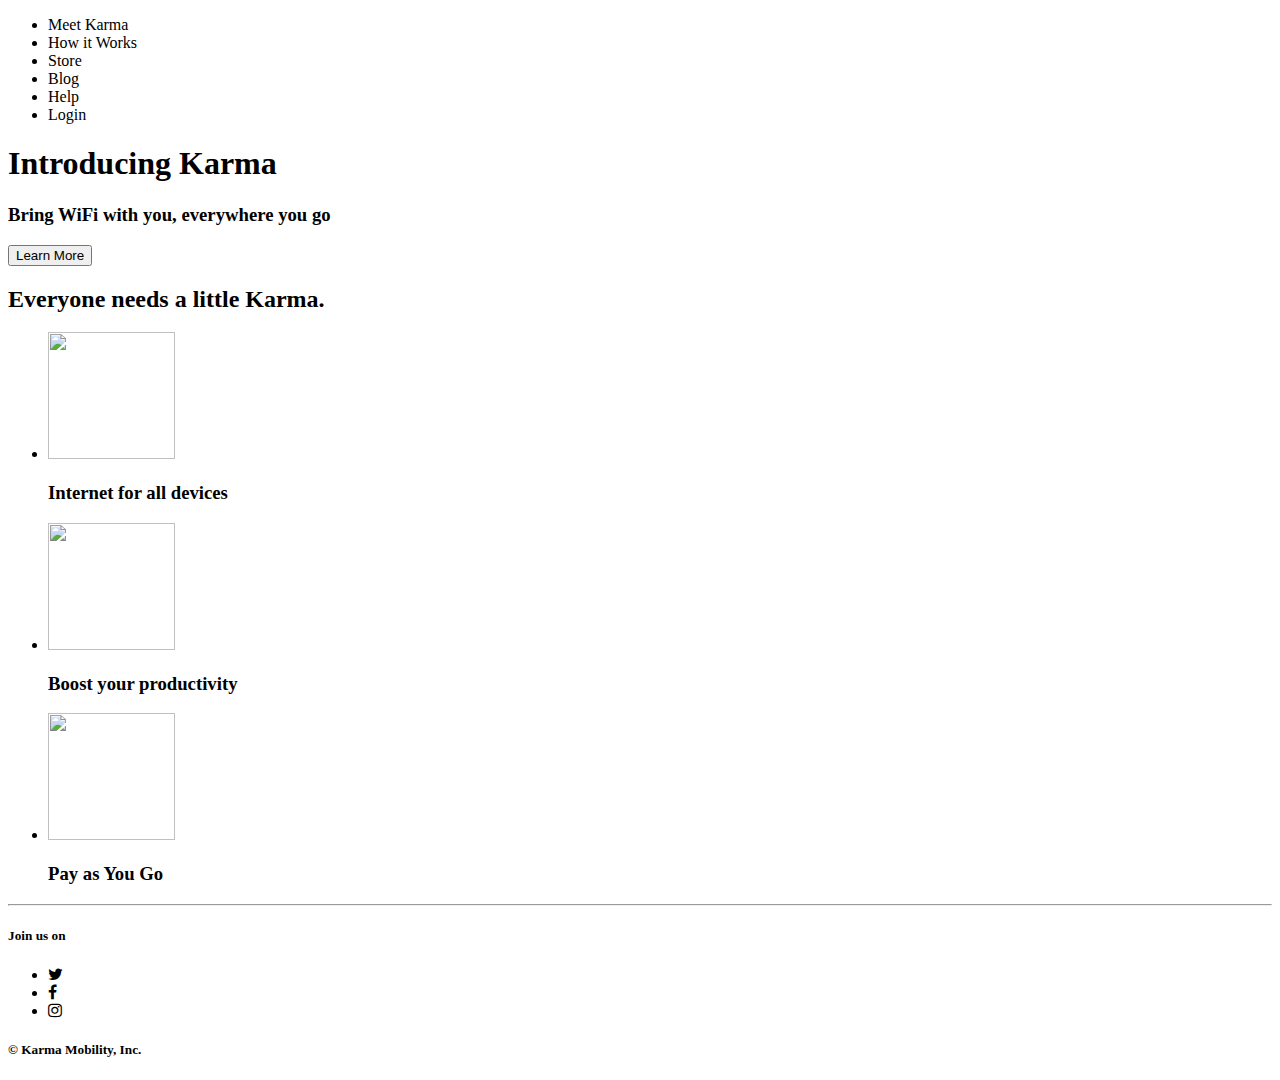
==== index.html @ 05a8e244 "Rename css/index.html to index.html" ====
<!DOCTYPE html>
<html lang="en">
<head>
<link href="https://maxcdn.bootstrapcdn.com/font-awesome/4.5.0/css/font-awesome.min.css" rel="stylesheet">
<link href='http://fonts.googleapis.com/css?family=Roboto:400,500,300' rel='stylesheet' type='text/css'>
<link rel="shortcut icon" type="image/x-icon"  href="images/favicon.ico">
<link rel="stylesheet" href="normalize.css">
<link rel="stylesheet" href="style.css">
	<meta charset="UTF-8">
</head>
<body>
<nav class="topnavbar">
<div class="content">
<ul class="links">
	  <li class="active">Meet Karma</li>
	  <li>How it Works</li>
	  <li>Store</li>
	  <li>Blog</li>
	  <li>Help</li>
	  <li>Login</li>
</ul>
</div>
</nav>
<section class="introduction">
 <div class="content">
  <h1>Introducing Karma</h1>
  <h3>Bring WiFi with you, everywhere you go</h3>
  <div class="buttons">
  	<button>Learn More</button>
  </div>
 </section>
 </div>
 <section class="cases">
 <div class="content">
  <h2>Everyone needs a little Karma.</h2>
  <ul class="devices">
    <li>
	  <img width="127" height="127" src="images/icon-devices%20copy%20(2).svg"></img>
	  <div class="caption">
	  	<h3>Internet for all devices</h3>
	  </div>
	 </li>
	<li>
	  <img width="127" height="127" src="images/icon-coffee%20copy.svg"></img>
	  <div class="caption">
	  	<h3>Boost your productivity</h3>
	  </div>
	 </li>
	<li>
	  <img width="127" height="127" class="refill" src="images/icon-refill%20copy.svg"></img>
	  <div class="caption">
	    <h3>Pay as You Go</h3>
	  </div>
	</li>
  </ul>
</div>
</section>
<footer class="social">
  <div class="content">
    <hr>
    <h5>Join us on</h5>
    <ul class="icons">
      <li>
        <i class="fa fa-twitter"></i>
      </li>
	  <li>
	    <i class="fa fa-facebook"></i>
	  </li>
	  <li>
	    <i class="fa fa-instagram"></i>
	  </li>	
	</ul>
    <span class="copy"></span>
<h5>&#169 Karma Mobility, Inc.</h5>
</div>
</footer>
</section>
</body>
</html>
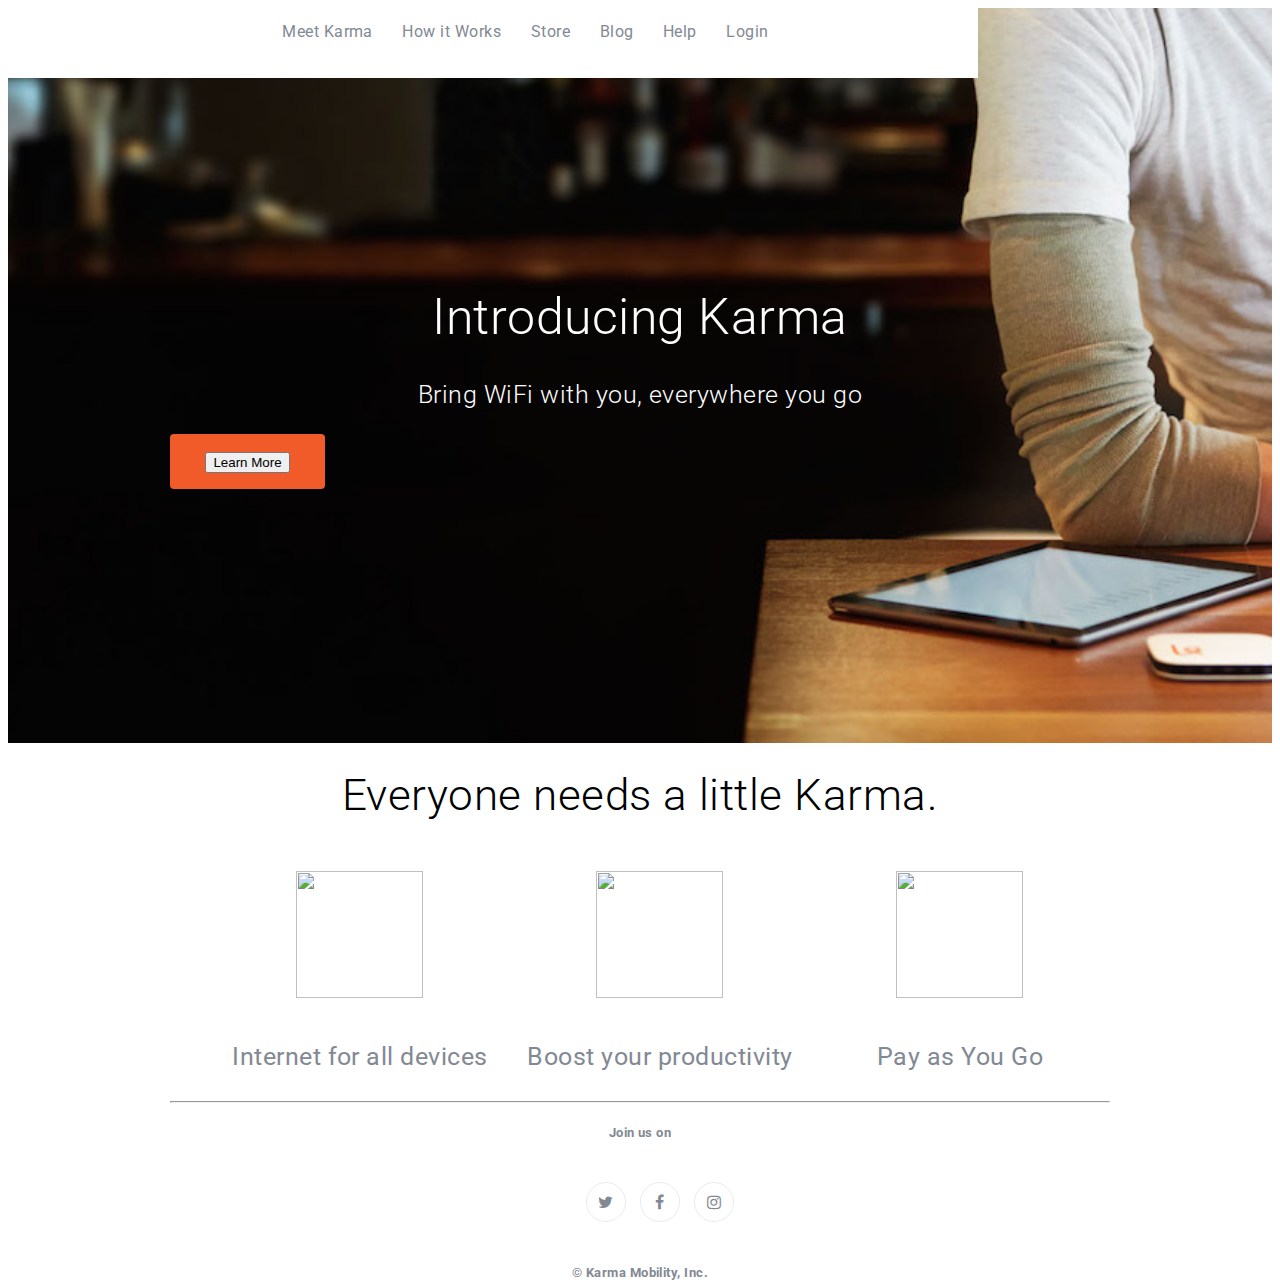
==== commit 53f1a175: "Update index.html" ====
--- a/index.html
+++ b/index.html
@@ -5,7 +5,7 @@
 <link href='http://fonts.googleapis.com/css?family=Roboto:400,500,300' rel='stylesheet' type='text/css'>
 <link rel="shortcut icon" type="image/x-icon"  href="images/favicon.ico">
 <link rel="stylesheet" href="normalize.css">
-<link rel="stylesheet" href="style.css">
+<link rel="stylesheet" href="css/style.css">
 	<meta charset="UTF-8">
 </head>
 <body>
--- a/css/style.css
+++ b/css/style.css
@@ -0,0 +1,191 @@
+html {
+	margin: 0;
+	padding: 0
+	border: 0
+	font-size: 100%;
+	vertical-align: baseline;
+	font: inherit;
+	font-size: 100%;
+	box-sizing: border-box;
+}
+*, *:before, *:after {
+	box-sizing: inherit;
+}
+.topnavbar {
+	background-color: #fff;
+	position: fixed;
+	width: 100%;
+	z-index: 9999;
+}
+.topnavbar {
+	width: 970px;
+	height: 70px;
+	margin: 0 auto;
+	line-height: 16px;
+}
+.topnavbar .logo {
+	height: 4.735rem;
+	color: black;
+}
+.logo {
+	width: 26px;
+	align-content: left;
+}
+.body > .links, .content, .content2 {
+	margin: 0;
+	padding: 0;
+	border: 0;
+	font-size: 16px;
+	color: #838994;
+	margin-top: 25px;
+	letter-spacing: 0.03em;
+	-webkit-font-smoothing: antialiased;
+	vertical-align: baseline;
+	box-sizing: border-box;
+	font-family: 'Roboto', sans-serif;
+}
+.topnavbar .links li {
+	display: inline-block;
+	margin-left: 25px;
+}
+.topnavbar .links .active {
+	color: #4c5058
+	font-weight: 500;
+}
+.topnavbar .links li:hover {
+	cursor: pointer;
+	color: #333333;
+}
+.introduction {
+	background-image: url('images/first-background copy.jpg');
+	background-position: center bottom;
+	background-repeat: no-repeat;
+	background-size: cover;
+	height: 45.938rem;
+	background-position: 0 bottom;
+	overflow: auto;
+	display: block;
+}
+.introduction .buttons {
+	color: white;
+	text-align: center;
+	margin-top: 1.563rem;
+}
+.content {
+	width: 970px;
+	height: 70px;
+	margin: 0 auto;
+}
+.introduction h1, .introduction h3 {
+	text-align: center;
+	color: white;
+	font-weight: 300;
+}
+.introduction h1 {
+    margin-top: 17.5rem;
+    font-size: 3.125rem;
+}
+.introduction h3 {
+    margin-top: 1.25rem;
+    font-size: 1.563rem;
+}
+.buttons {
+	width: 9.688rem;
+	background-color: #f15a29;
+	border-color: #f15a29;
+	text-shadow: none;
+	border-style: none;
+	border-radius: 4px;
+	padding: 1rem 1.5rem;
+	color: white;
+	font-size: 1.125rem;
+}
+.cases {
+	background-color: #fff;
+	overfow: hidden;
+	padding-bottom: 5rem;
+	display: block;
+	border: 0;
+}
+.cases .content .content2 {
+	margin-top: 7.875rem;
+	text-align: center;
+    width: 33.3333333%;
+	display: inline-block;
+    box-sizing: border-box;
+    margin: 0 auto;
+    padding: 0 auto;
+    color: #1d1e21;
+}
+.content {
+	padding-top: 0px;
+	padding-right: 0.938rem;
+	padding-bottom: 0px;
+	padding-left: 0.938rem;
+	margin: 0 auto;
+	min-width: 37.5rem; 
+	text-align: center;
+}
+.content2 {
+	padding-top: 0px;
+	padding-right: 0.938rem;
+	padding-bottom: 0px;
+	padding-left: 0.938rem;
+	margin: 0 auto;
+	min-width: 37.5rem; 
+	text-align: center;
+}
+div {
+	display: block;
+}
+.cases h2 {
+	font-size: 2.75rem;
+	margin-top: 1.625rem;
+	margin-right: 0px;
+	margin-bottom: 3.125rem;
+	margin-left: 0px;
+	font-weight: 300;
+	color: black;
+	text-align: center;
+}
+h2 {
+	display: block;
+	outline: none;
+	outline-color: white;
+}
+ol, ul {
+	list-style: none;
+}
+ul {
+	display: block;
+}
+.cases .devices > li {
+	width: 33.3333%;
+	float: left;
+}
+.cases .devices h3 {
+	font-weight: 400;
+	font-size: 1.563rem;
+	margin: 2.5rem 0px 1.875rem;
+}
+hr {
+	display: block;
+}
+h5 {
+	display: block;
+	font-size: 0.83em;
+	font-weight: bold; 
+}
+ul {
+	display: block;
+}
+.social .icons > li {
+	border-radius: 1.25rem;
+	width: 2.5rem;
+	height: 2.5rem;
+	display: inline-block;
+	margin: 1.25rem 5px;
+	border: 1px solid #eaebec;
+	padding: 0.625rem 0;
+	text-align: center;
+}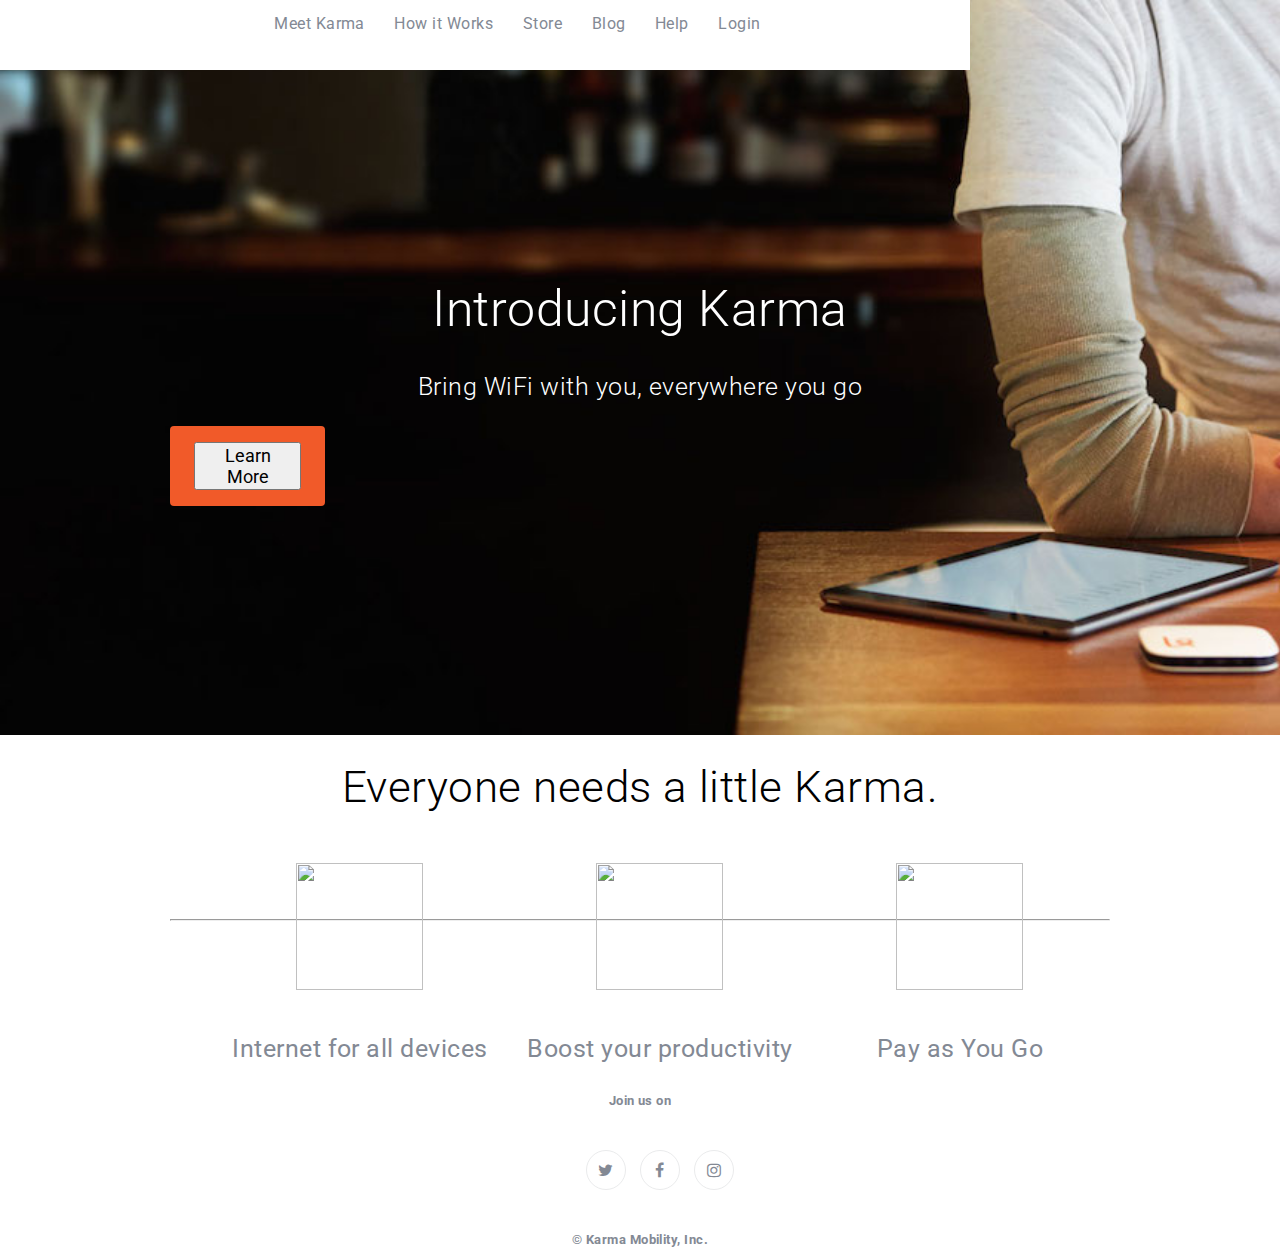
==== commit 6f19f3eb: "Update index.html" ====
--- a/index.html
+++ b/index.html
@@ -4,7 +4,7 @@
 <link href="https://maxcdn.bootstrapcdn.com/font-awesome/4.5.0/css/font-awesome.min.css" rel="stylesheet">
 <link href='http://fonts.googleapis.com/css?family=Roboto:400,500,300' rel='stylesheet' type='text/css'>
 <link rel="shortcut icon" type="image/x-icon"  href="images/favicon.ico">
-<link rel="stylesheet" href="normalize.css">
+<link rel="stylesheet" href="css/normalize.css">
 <link rel="stylesheet" href="css/style.css">
 	<meta charset="UTF-8">
 </head>
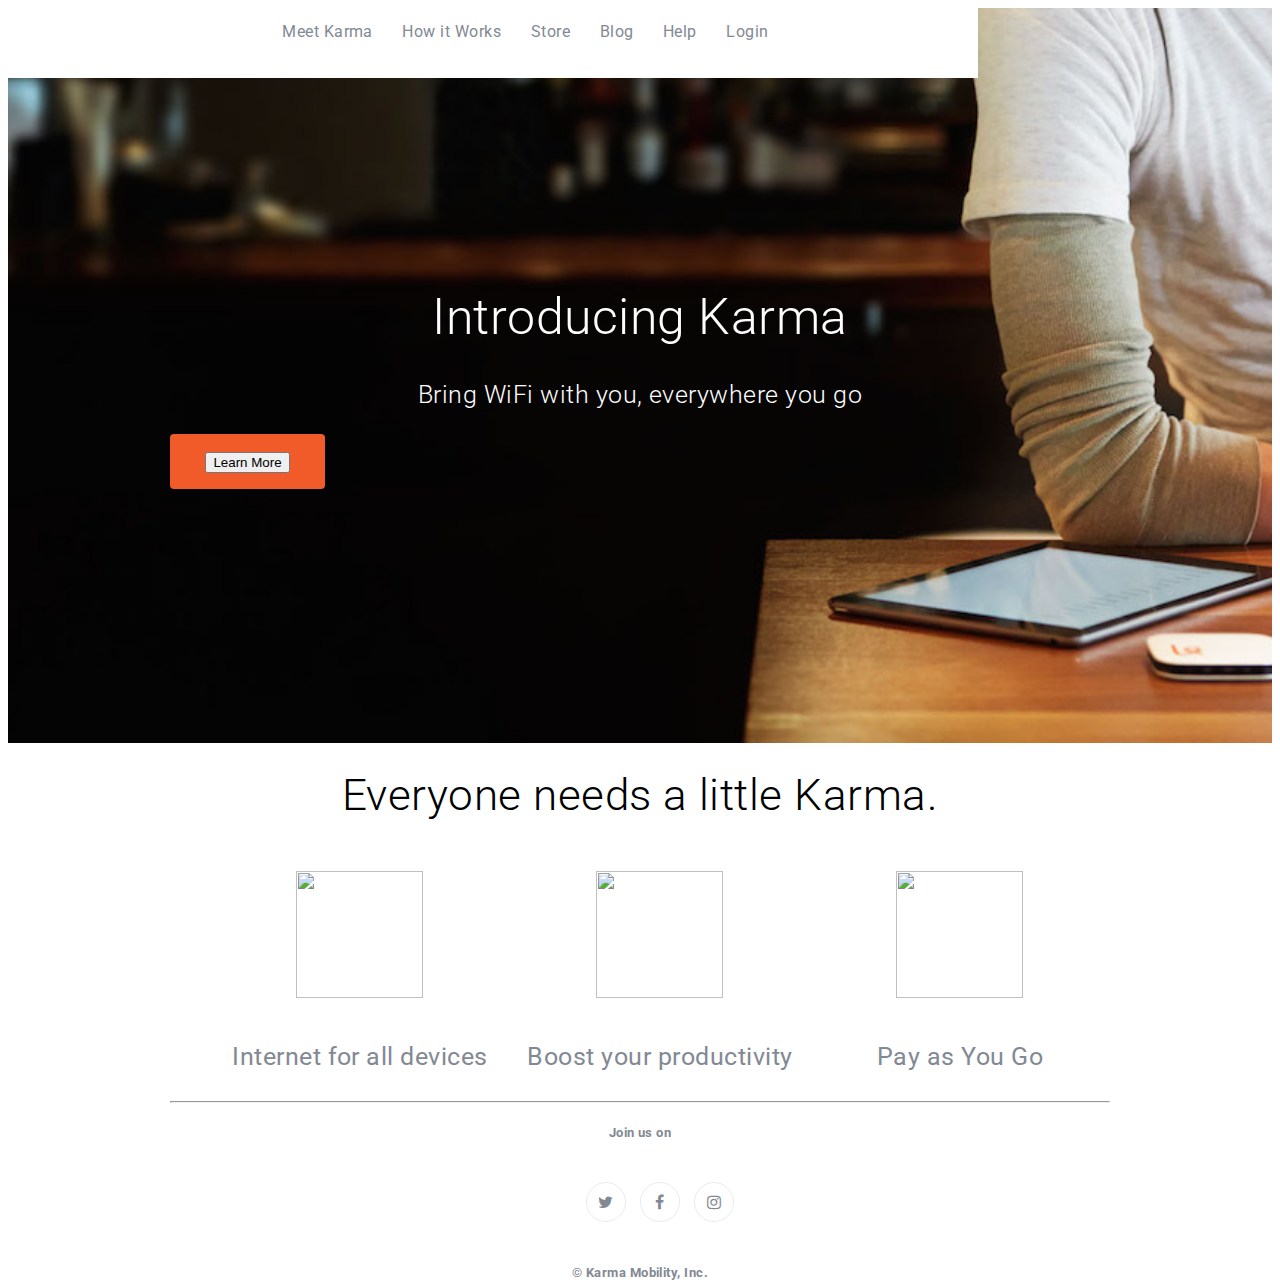
==== commit 2f1d420d: "Update" ====
--- a/index.html
+++ b/index.html
@@ -1,11 +1,11 @@
 <!DOCTYPE html>
 <html lang="en">
 <head>
+<link rel="stylesheet" href="css/style.css">
 <link href="https://maxcdn.bootstrapcdn.com/font-awesome/4.5.0/css/font-awesome.min.css" rel="stylesheet">
 <link href='http://fonts.googleapis.com/css?family=Roboto:400,500,300' rel='stylesheet' type='text/css'>
 <link rel="shortcut icon" type="image/x-icon"  href="images/favicon.ico">
-<link rel="stylesheet" href="css/normalize.css">
-<link rel="stylesheet" href="css/style.css">
+<link rel="stylesheet" href="normalize.css">
 	<meta charset="UTF-8">
 </head>
 <body>
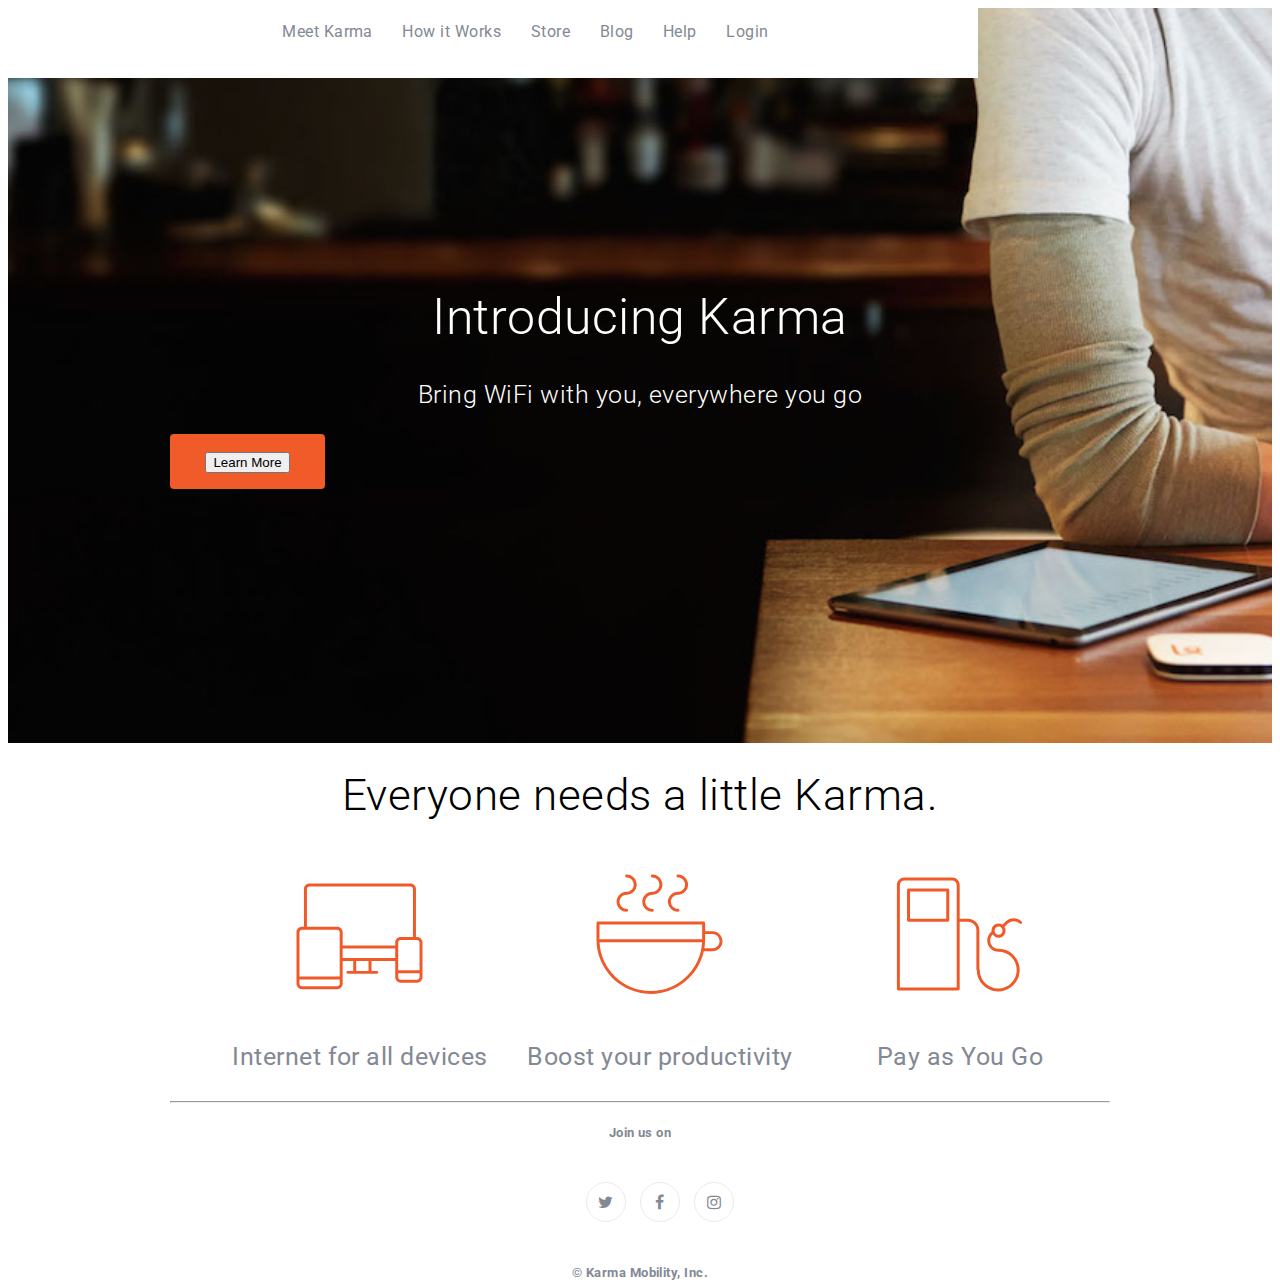
==== commit 41b21806: "Update index.html" ====
--- a/index.html
+++ b/index.html
@@ -1,10 +1,10 @@
 <!DOCTYPE html>
 <html lang="en">
 <head>
-<link rel="stylesheet" href="css/style.css">
 <link href="https://maxcdn.bootstrapcdn.com/font-awesome/4.5.0/css/font-awesome.min.css" rel="stylesheet">
 <link href='http://fonts.googleapis.com/css?family=Roboto:400,500,300' rel='stylesheet' type='text/css'>
-<link rel="shortcut icon" type="image/x-icon"  href="images/favicon.ico">
+<link rel="stylesheet" type="text/css" href="css/style.css">
+<link rel="shortcut icon" type="image/x-icon"  href="css/images/favicon.ico">
 <link rel="stylesheet" href="normalize.css">
 	<meta charset="UTF-8">
 </head>
@@ -35,19 +35,19 @@
   <h2>Everyone needs a little Karma.</h2>
   <ul class="devices">
     <li>
-	  <img width="127" height="127" src="images/icon-devices%20copy%20(2).svg"></img>
+	  <img width="127" height="127" src="css/images/icon-devices%20copy%20(2).svg"></img>
 	  <div class="caption">
 	  	<h3>Internet for all devices</h3>
 	  </div>
 	 </li>
 	<li>
-	  <img width="127" height="127" src="images/icon-coffee%20copy.svg"></img>
+	  <img width="127" height="127" src="css/images/icon-coffee%20copy.svg"></img>
 	  <div class="caption">
 	  	<h3>Boost your productivity</h3>
 	  </div>
 	 </li>
 	<li>
-	  <img width="127" height="127" class="refill" src="images/icon-refill%20copy.svg"></img>
+	  <img width="127" height="127" class="refill" src="css/images/icon-refill%20copy.svg"></img>
 	  <div class="caption">
 	    <h3>Pay as You Go</h3>
 	  </div>
